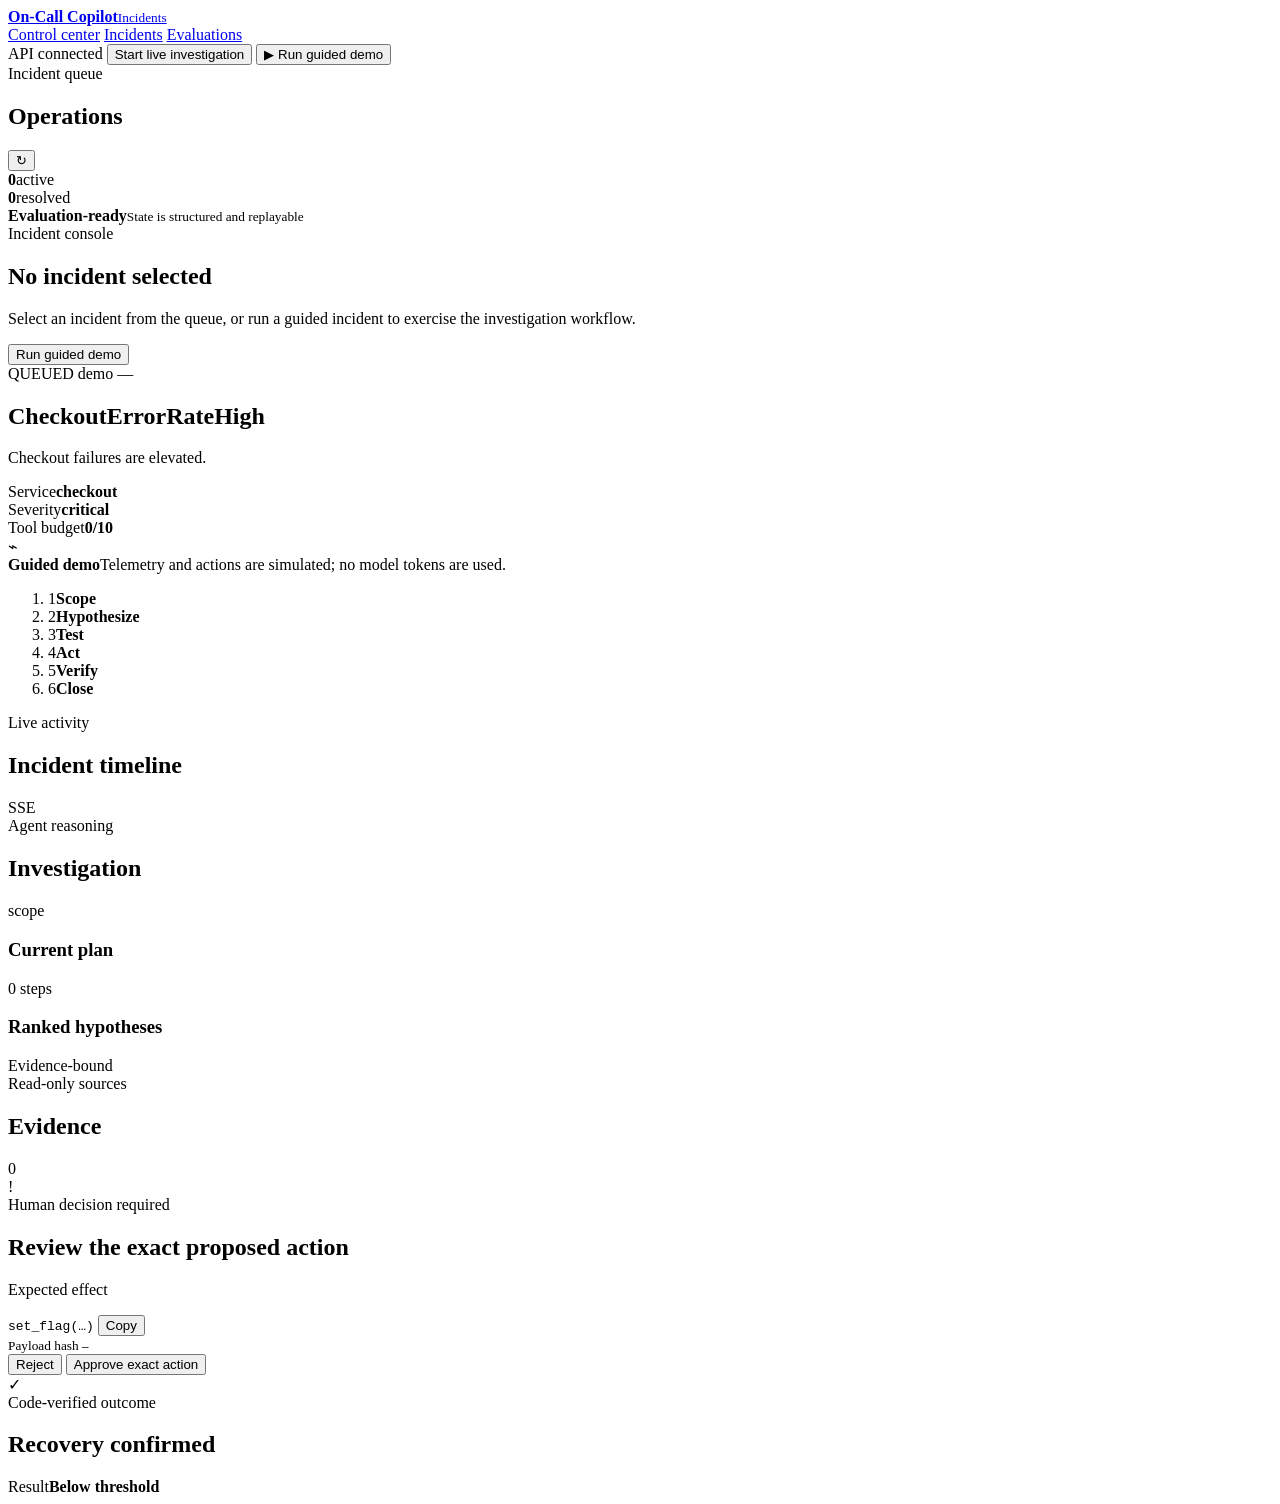
==== packages/oncall-service/src/oncall_service/static/index.html @ e36700e0 "Eval work (#31) * deterministic eval and a basic eval dashboard  * added sqlite for eval score persi" ====
<!doctype html>
<html lang="en">
  <head>
    <meta charset="utf-8" />
    <meta name="viewport" content="width=device-width, initial-scale=1" />
    <meta name="description" content="On-Call Copilot incident operations console" />
    <title>On-Call Copilot · Incident Console</title>
    <link rel="icon" href="/assets/favicon.svg" type="image/svg+xml" />
    <link rel="stylesheet" href="/assets/app.css" />
  </head>
  <body>
    <div class="app-shell">
      <header class="topbar">
        <a class="product-brand" href="/" aria-label="On-Call Copilot incidents">
          <span class="brand-mark" aria-hidden="true"><i></i><i></i><i></i></span>
          <span class="brand-copy"><strong>On-Call Copilot</strong><small>Incidents</small></span>
        </a>
        <nav class="product-nav" aria-label="On-Call Copilot applications">
          <a href="http://127.0.0.1:8020/">Control center</a>
          <a class="active" aria-current="page" href="/">Incidents</a>
          <a href="http://127.0.0.1:8030/">Evaluations</a>
        </nav>
        <div class="topbar-context">
          <span class="connection" id="connection"><span></span> API connected</span>
          <button class="button button-quiet" id="live-button" type="button">Start live investigation</button>
          <button class="button button-primary" id="demo-button" type="button">
            <span aria-hidden="true">▶</span> Run guided demo
          </button>
        </div>
      </header>

      <aside class="sidebar">
        <div class="sidebar-heading">
          <div>
            <span class="eyebrow">Incident queue</span>
            <h2>Operations</h2>
          </div>
          <button class="icon-button" id="refresh-button" type="button" aria-label="Refresh incidents">↻</button>
        </div>
        <div class="queue-summary">
          <div><strong id="active-count">0</strong><span>active</span></div>
          <div><strong id="resolved-count">0</strong><span>resolved</span></div>
        </div>
        <nav class="incident-list" id="incident-list" aria-label="Incidents"></nav>
        <div class="sidebar-note">
          <span class="pulse-dot"></span>
          <div><strong>Evaluation-ready</strong><small>State is structured and replayable</small></div>
        </div>
      </aside>

      <main class="workspace" id="workspace">
        <section class="empty-state" id="empty-state">
          <div class="empty-graphic" aria-hidden="true">
            <span></span><span></span><span></span><span></span>
          </div>
          <span class="eyebrow">Incident console</span>
          <h1>No incident selected</h1>
          <p>
            Select an incident from the queue, or run a guided incident to exercise
            the investigation workflow.
          </p>
          <button class="button button-primary button-large" id="empty-demo-button" type="button">Run guided demo</button>
        </section>

        <section class="incident-view hidden" id="incident-view">
          <div class="incident-header">
            <div>
              <div class="incident-kicker">
                <span class="status-pill" id="status-pill">QUEUED</span>
                <span id="incident-mode">demo</span>
                <span class="muted" id="incident-id">—</span>
              </div>
              <h1 id="incident-title">CheckoutErrorRateHigh</h1>
              <p id="incident-summary">Checkout failures are elevated.</p>
            </div>
            <div class="incident-meta">
              <div><span>Service</span><strong id="incident-service">checkout</strong></div>
              <div><span>Severity</span><strong id="incident-severity">critical</strong></div>
              <div><span>Tool budget</span><strong><b id="tool-used">0</b>/<b id="tool-budget">10</b></strong></div>
            </div>
          </div>

          <div class="integration-banner" id="integration-banner">
            <span class="integration-icon">⌁</span>
            <div><strong>Guided demo</strong><span>Telemetry and actions are simulated; no model tokens are used.</span></div>
          </div>

          <ol class="stage-rail" id="stage-rail" aria-label="Investigation stages">
            <li data-stage="scope"><span>1</span><b>Scope</b></li>
            <li data-stage="hypotheses"><span>2</span><b>Hypothesize</b></li>
            <li data-stage="test"><span>3</span><b>Test</b></li>
            <li data-stage="act"><span>4</span><b>Act</b></li>
            <li data-stage="verify"><span>5</span><b>Verify</b></li>
            <li data-stage="communicate"><span>6</span><b>Close</b></li>
          </ol>

          <div class="dashboard-grid">
            <section class="panel timeline-panel">
              <div class="panel-heading">
                <div><span class="eyebrow">Live activity</span><h2>Incident timeline</h2></div>
                <span class="live-label"><i></i> SSE</span>
              </div>
              <div class="timeline" id="timeline"></div>
            </section>

            <section class="panel investigation-panel">
              <div class="panel-heading">
                <div><span class="eyebrow">Agent reasoning</span><h2>Investigation</h2></div>
                <span class="stage-badge" id="stage-badge">scope</span>
              </div>
              <div class="section-block">
                <div class="section-title"><h3>Current plan</h3><span id="plan-count">0 steps</span></div>
                <div class="plan-list" id="plan-list"></div>
              </div>
              <div class="section-block hypotheses-block">
                <div class="section-title"><h3>Ranked hypotheses</h3><span>Evidence-bound</span></div>
                <div id="hypothesis-list"></div>
              </div>
            </section>

            <section class="panel evidence-panel">
              <div class="panel-heading">
                <div><span class="eyebrow">Read-only sources</span><h2>Evidence</h2></div>
                <span class="count-badge" id="evidence-count">0</span>
              </div>
              <div class="evidence-list" id="evidence-list"></div>
            </section>
          </div>

          <section class="approval-panel hidden" id="approval-panel">
            <div class="approval-signal"><span>!</span></div>
            <div class="approval-copy">
              <span class="eyebrow">Human decision required</span>
              <h2>Review the exact proposed action</h2>
              <p id="approval-effect">Expected effect</p>
              <div class="command-row">
                <code id="approval-command">set_flag(…)</code>
                <button class="copy-button" id="copy-command" type="button">Copy</button>
              </div>
              <small>Payload hash <code id="approval-hash">—</code></small>
            </div>
            <div class="approval-actions">
              <button class="button button-danger" id="reject-button" type="button">Reject</button>
              <button class="button button-approve" id="approve-button" type="button">Approve exact action</button>
            </div>
          </section>

          <section class="verification-panel hidden" id="verification-panel">
            <div class="verification-mark">✓</div>
            <div><span class="eyebrow">Code-verified outcome</span><h2>Recovery confirmed</h2><p id="verification-copy"></p></div>
            <div class="verification-stat"><span>Result</span><strong>Below threshold</strong></div>
          </section>
        </section>
      </main>
    </div>
    <div class="toast" id="toast" role="status" aria-live="polite"></div>
    <script src="/assets/app.js" defer></script>
  </body>
</html>
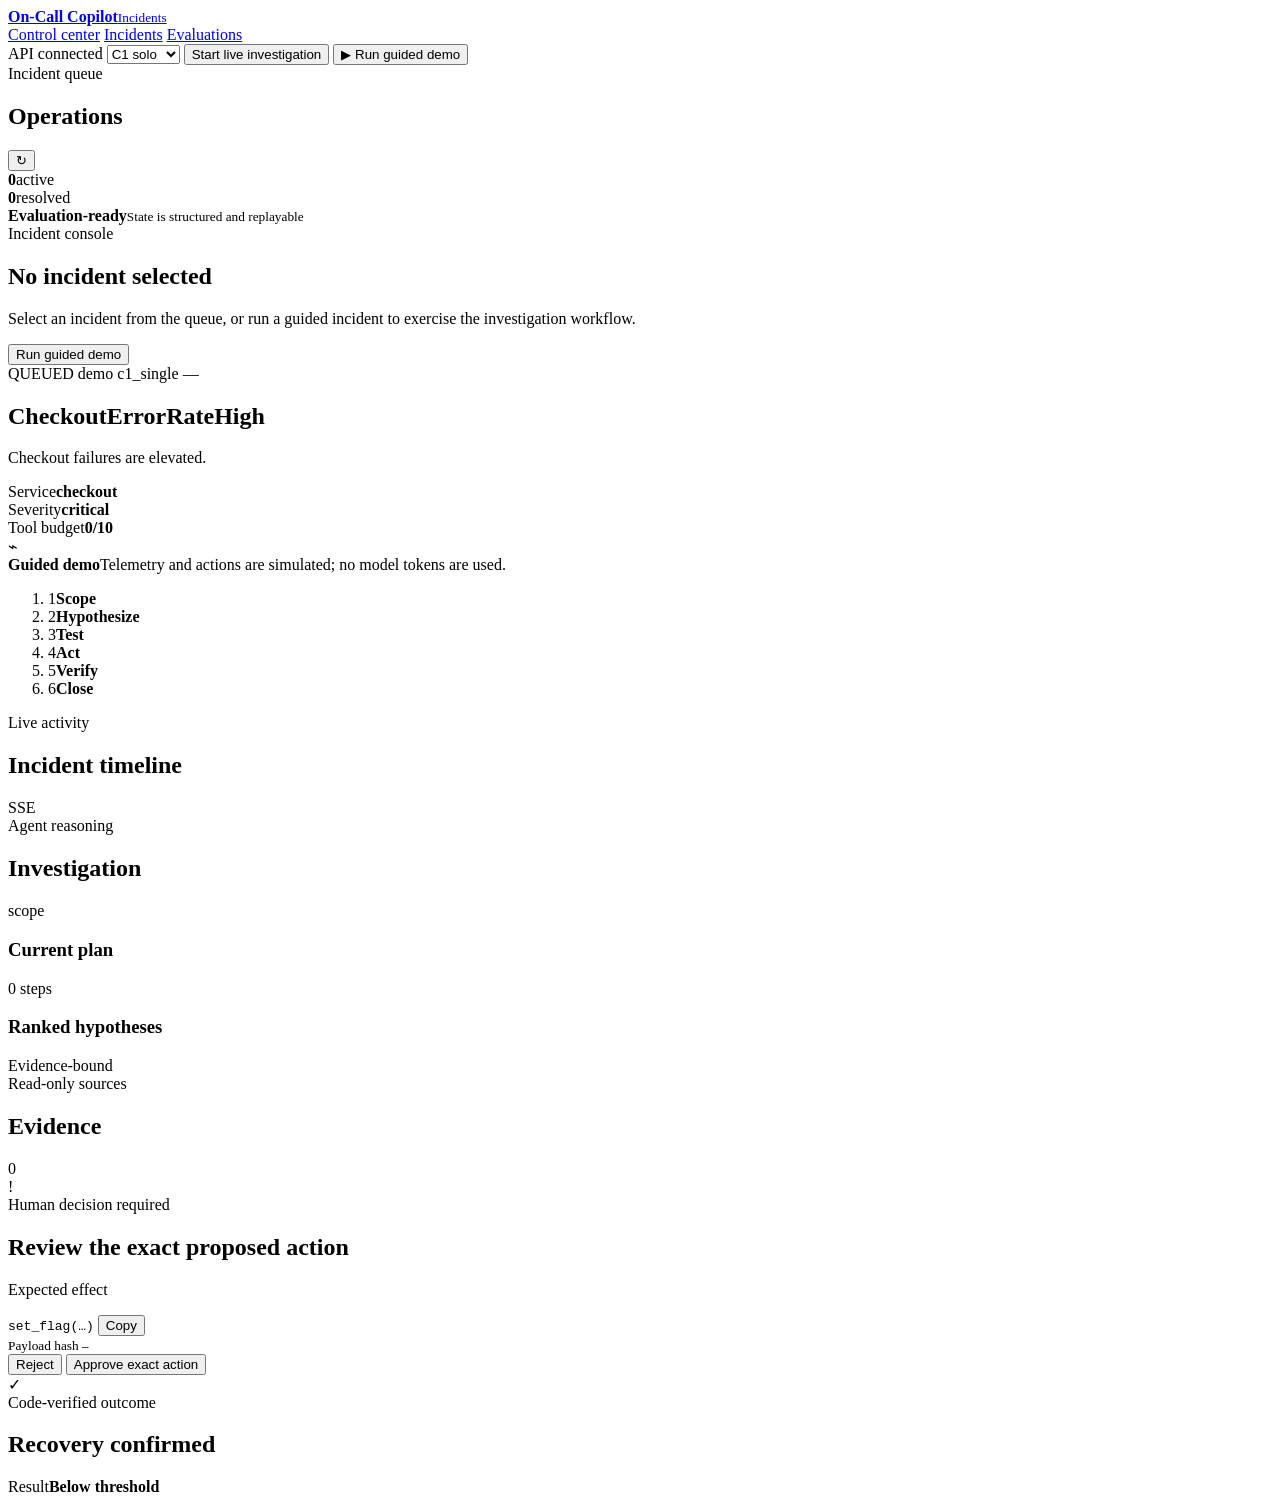
==== commit febd25a2: "feat: keep proposal calls and start the team over HTTP A live triage spent the incident budget, then" ====
--- a/packages/oncall-service/src/oncall_service/static/index.html
+++ b/packages/oncall-service/src/oncall_service/static/index.html
@@ -22,6 +22,10 @@
         </nav>
         <div class="topbar-context">
           <span class="connection" id="connection"><span></span> API connected</span>
+          <select class="topology-select" id="topology-select" aria-label="Topology">
+            <option value="c1_single">C1 solo</option>
+            <option value="c2_team">C2 team</option>
+          </select>
           <button class="button button-quiet" id="live-button" type="button">Start live investigation</button>
           <button class="button button-primary" id="demo-button" type="button">
             <span aria-hidden="true">▶</span> Run guided demo
@@ -68,6 +72,7 @@
               <div class="incident-kicker">
                 <span class="status-pill" id="status-pill">QUEUED</span>
                 <span id="incident-mode">demo</span>
+                <span id="incident-config">c1_single</span>
                 <span class="muted" id="incident-id">—</span>
               </div>
               <h1 id="incident-title">CheckoutErrorRateHigh</h1>
